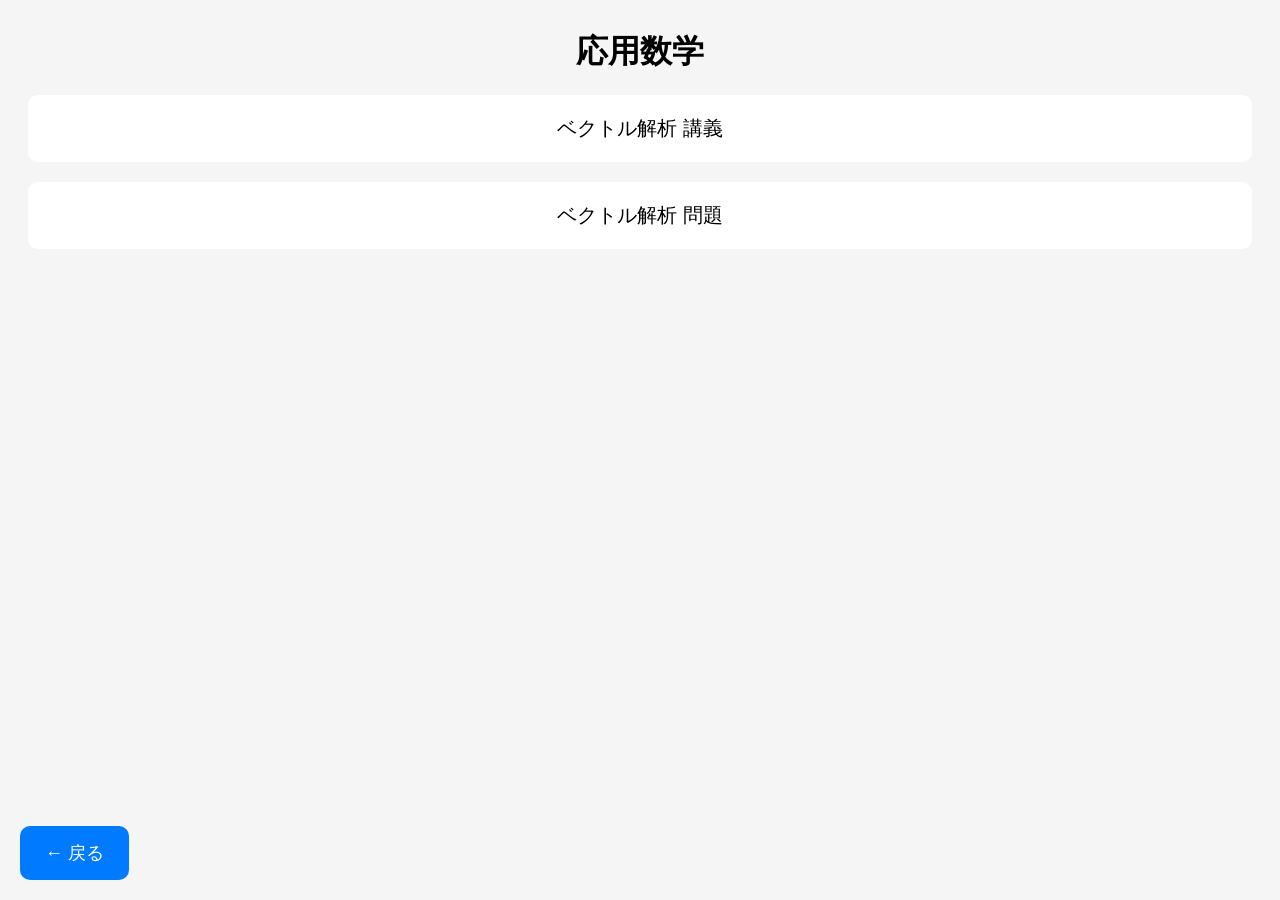
==== appliedmath/index.html @ 8df5ddf4 "Add files via upload" ====
<!DOCTYPE html>
<html>
    <head>
        <meta charset="UTF-8">
        <title>応用数学資料</title>
        <link rel="stylesheet" href="../style.css">
    </head>

    <body>
        <h1>応用数学</h1>
        <div class="card">
            <a href="../materrials/appliedmath/2026ベクトル解析-講義内容.pdf" target="_blank">
                ベクトル解析  講義
            </a>
        </div>
        <div class="card">
            <a href="../materrials/appliedmath/2026ベクトル解析-問題.pdf" target="_blank">
                ベクトル解析  問題
            </a>
        </div>

        <a href="../index.html" class="back-btn">
            ←  戻る
        </a>
    </body>
</html>
---- style.css ----
body {
  font-family: sans-serif;
  text-align: center;
  background: #f5f5f5;
}
h1 {
  margin-top: 30px;
}
.card {
  background: white;
  margin: 20px;
  padding: 20px;
  border-radius: 10px;
  font-size: 20px;
}
a {
  text-decoration: none;
  color: black;
}
.back-btn{
    position: fixed;
    bottom: 20px;
    left: 20px;
    padding: 15px 25px;
    font-size: 18px;
    background: #007bff;
    color: white;
    border-radius: 10px;
}

.back-btn:active{
    background: #0056b3;
}
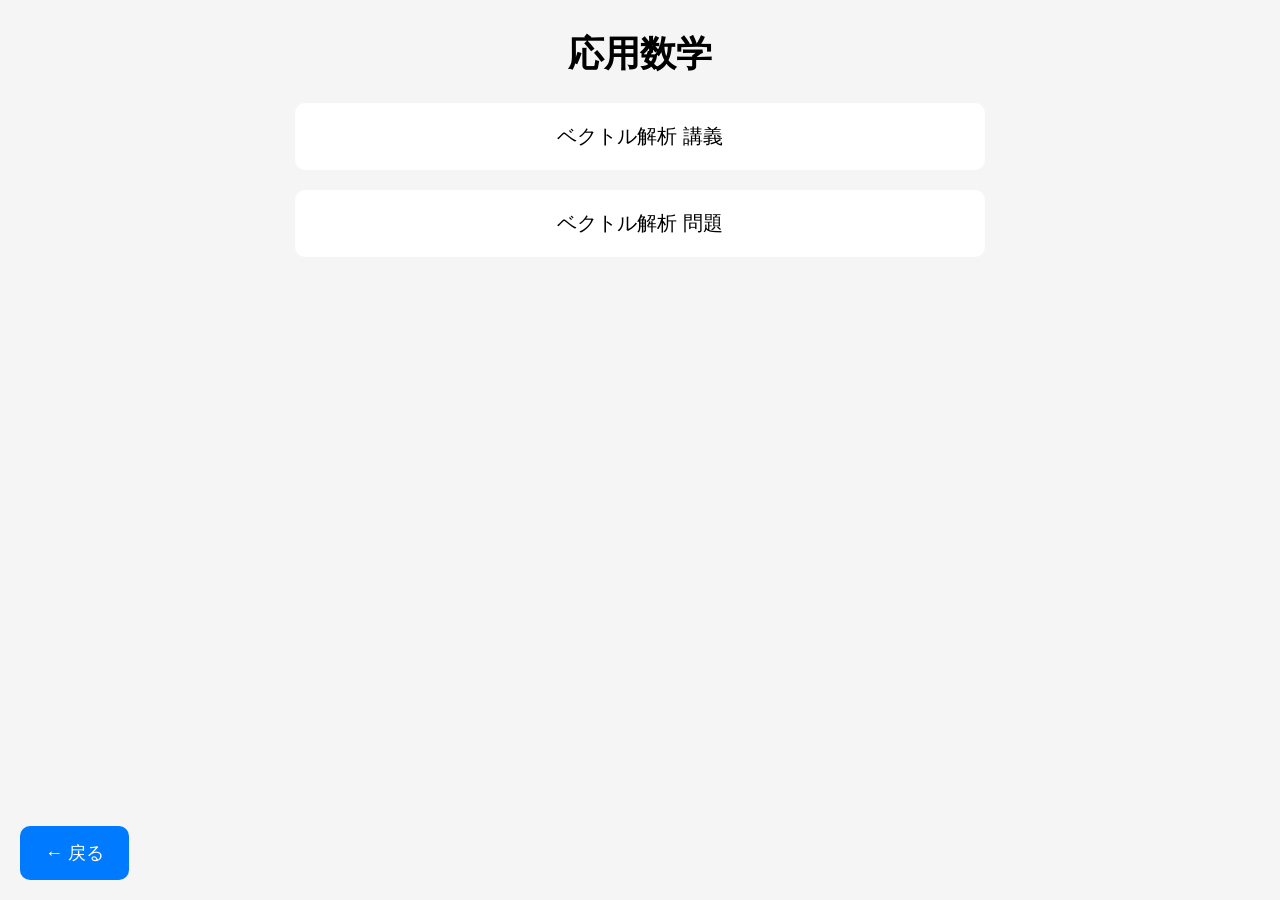
==== commit fd87e4a1: "apple" ====
--- a/appliedmath/index.html
+++ b/appliedmath/index.html
@@ -2,6 +2,7 @@
 <html>
     <head>
         <meta charset="UTF-8">
+        <meta name="viewport" content="width=device-width, initial-scale=1.0">
         <title>応用数学資料</title>
         <link rel="stylesheet" href="../style.css">
     </head>
--- a/style.css
+++ b/style.css
@@ -2,16 +2,29 @@
   font-family: sans-serif;
   text-align: center;
   background: #f5f5f5;
+  font-size: 18px;
 }
 h1 {
   margin-top: 30px;
 }
+.date{
+  font-size: 14px;
+  color: gray;
+}
+
 .card {
   background: white;
-  margin: 20px;
+  margin: 20px auto;
   padding: 20px;
   border-radius: 10px;
   font-size: 20px;
+  max-width: 650px;
+  background: white;
+  box-shadow: 0 4px 10px rgba(0, 0, 0, 0, 1);
+}
+.card:active{
+  transform: scale(0.97);
+  background: #e0e0e0;
 }
 a {
   text-decoration: none;
@@ -30,4 +43,16 @@
 
 .back-btn:active{
     background: #0056b3;
-}+}
+
+.task{
+  margin: 15px;
+  padding: 15px;
+  border-radius: 10px;
+  font-size: 24px;
+}
+
+.task div{
+  margin: 3px 0;
+}
+
